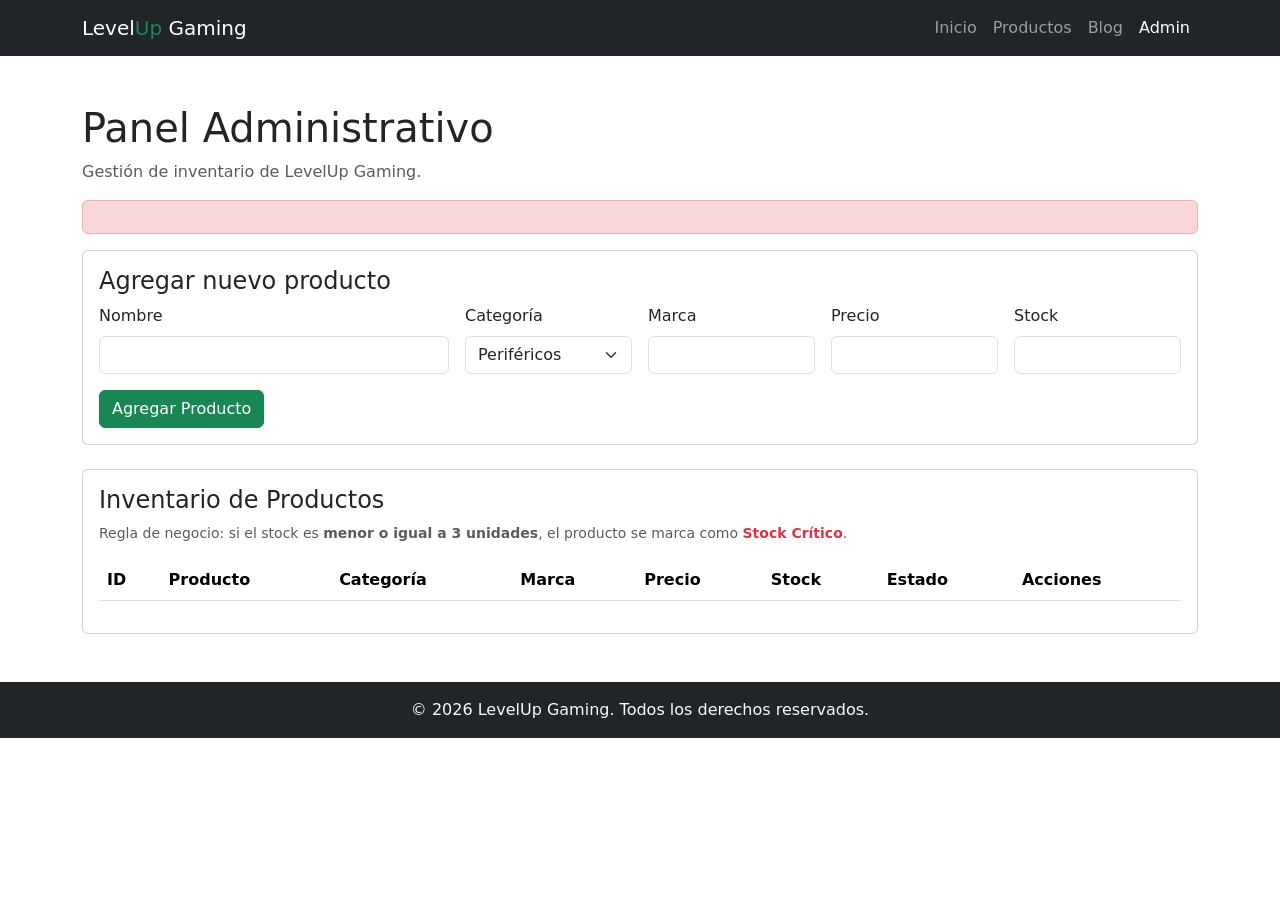
==== admin.html @ 39772a62 "creacion htmls y admin.html" ====
<!DOCTYPE html>
<html>
    <head>
        <meta charset="UTF-8">
        <meta name="viewport" content="width=device-width, initial-scale=1">

        <title>LevelUp Gaming - Panel Administrativo</title>
        <link href="https://cdn.jsdelivr.net/npm/bootstrap@5.3.8/dist/css/bootstrap.min.css" rel="stylesheet" integrity="sha384-sRIl4kxILFvY47J16cr9ZwB07vP4J8+LH7qKQnuqkuIAvNWLzeN8tE5YBujZqJLB" crossorigin="anonymous">
    </head>

    <body>
        <nav class="navbar navbar-expand-lg navbar-dark bg-dark">
            <div class="container">
                <a class="navbar-brand" href="index.html">Level<span class="text-success">Up</span> Gaming</a>
                <button class="navbar-toggler" type="button" data-bs-toggle="collapse" data-bs-target="#menuPrincipal">
                    <span class="navbar-toggler-icon"></span>
                </button>
                <div class="collapse navbar-collapse" id="menuPrincipal">
                    <ul class="navbar-nav ms-auto">
                        <li class="nav-item"><a class="nav-link" href="index.html">Inicio</a></li>
                        <li class="nav-item"><a class="nav-link" href="productos.html">Productos</a></li>
                        <li class="nav-item"><a class="nav-link" href="blog.html">Blog</a></li>
                        <li class="nav-item"><a class="nav-link active" href="admin.html">Admin</a></li>
                    </ul>
                </div>
            </div>
        </nav>

        <div class="container mt-5 mb-5">
            <h1>Panel Administrativo</h1>
            <p class="text-muted">Gestión de inventario de LevelUp Gaming.</p>

            <div class="alert alert-danger" id="alertaStockCritico"></div>

            <div class="card mb-4">
                <div class="card-body">
                    <h4>Agregar nuevo producto</h4>
                    <form id="formProducto" onsubmit="agregarProducto(event)">
                        <div class="row g-3">
                            <div class="col-md-4">
                                <label class="form-label">Nombre</label>
                                <input type="text" id="nombreProducto" class="form-control" required>
                            </div>
                            <div class="col-md-2">
                                <label class="form-label">Categoría</label>
                                <select id="categoriaProducto" class="form-select" required>
                                    <option value="Periféricos">Periféricos</option>
                                    <option value="Hardware PC">Hardware PC</option>
                                    <option value="Sillas Gamer">Sillas Gamer</option>
                                    <option value="Accesorios">Accesorios</option>
                                </select>
                            </div>
                            <div class="col-md-2">
                                <label class="form-label">Marca</label>
                                <input type="text" id="marcaProducto" class="form-control" required>
                            </div>
                            <div class="col-md-2">
                                <label class="form-label">Precio</label>
                                <input type="number" id="precioProducto" class="form-control" min="0" required>
                            </div>
                            <div class="col-md-2">
                                <label class="form-label">Stock</label>
                                <input type="number" id="stockProducto" class="form-control" min="0" required>
                            </div>
                        </div>
                        <button type="submit" class="btn btn-success mt-3">Agregar Producto</button>
                    </form>
                </div>
            </div>

            <div class="card">
                <div class="card-body">
                    <h4>Inventario de Productos</h4>
                    <p class="small text-muted">Regla de negocio: si el stock es <strong>menor o igual a 3 unidades</strong>, el producto se marca como <span class="text-danger fw-bold">Stock Crítico</span>.</p>

                    <table class="table table-hover align-middle">
                        <thead>
                            <tr>
                                <th>ID</th>
                                <th>Producto</th>
                                <th>Categoría</th>
                                <th>Marca</th>
                                <th>Precio</th>
                                <th>Stock</th>
                                <th>Estado</th>
                                <th>Acciones</th>
                            </tr>
                        </thead>
                        <tbody id="tablaInventario">
                            <!-- Filas generadas por JavaScript -->
                        </tbody>
                    </table>
                </div>
            </div>
        </div>

        <footer class="bg-dark text-light text-center py-3">
            <div class="container">
                <p class="mb-0">&copy; 2026 LevelUp Gaming. Todos los derechos reservados.</p>
            </div>
        </footer>

        <script src="https://cdn.jsdelivr.net/npm/bootstrap@5.3.8/dist/js/bootstrap.bundle.min.js"></script>
        <script src="js/data.js"></script>
        <script src="js/admin.js"></script>
    </body>
</html>
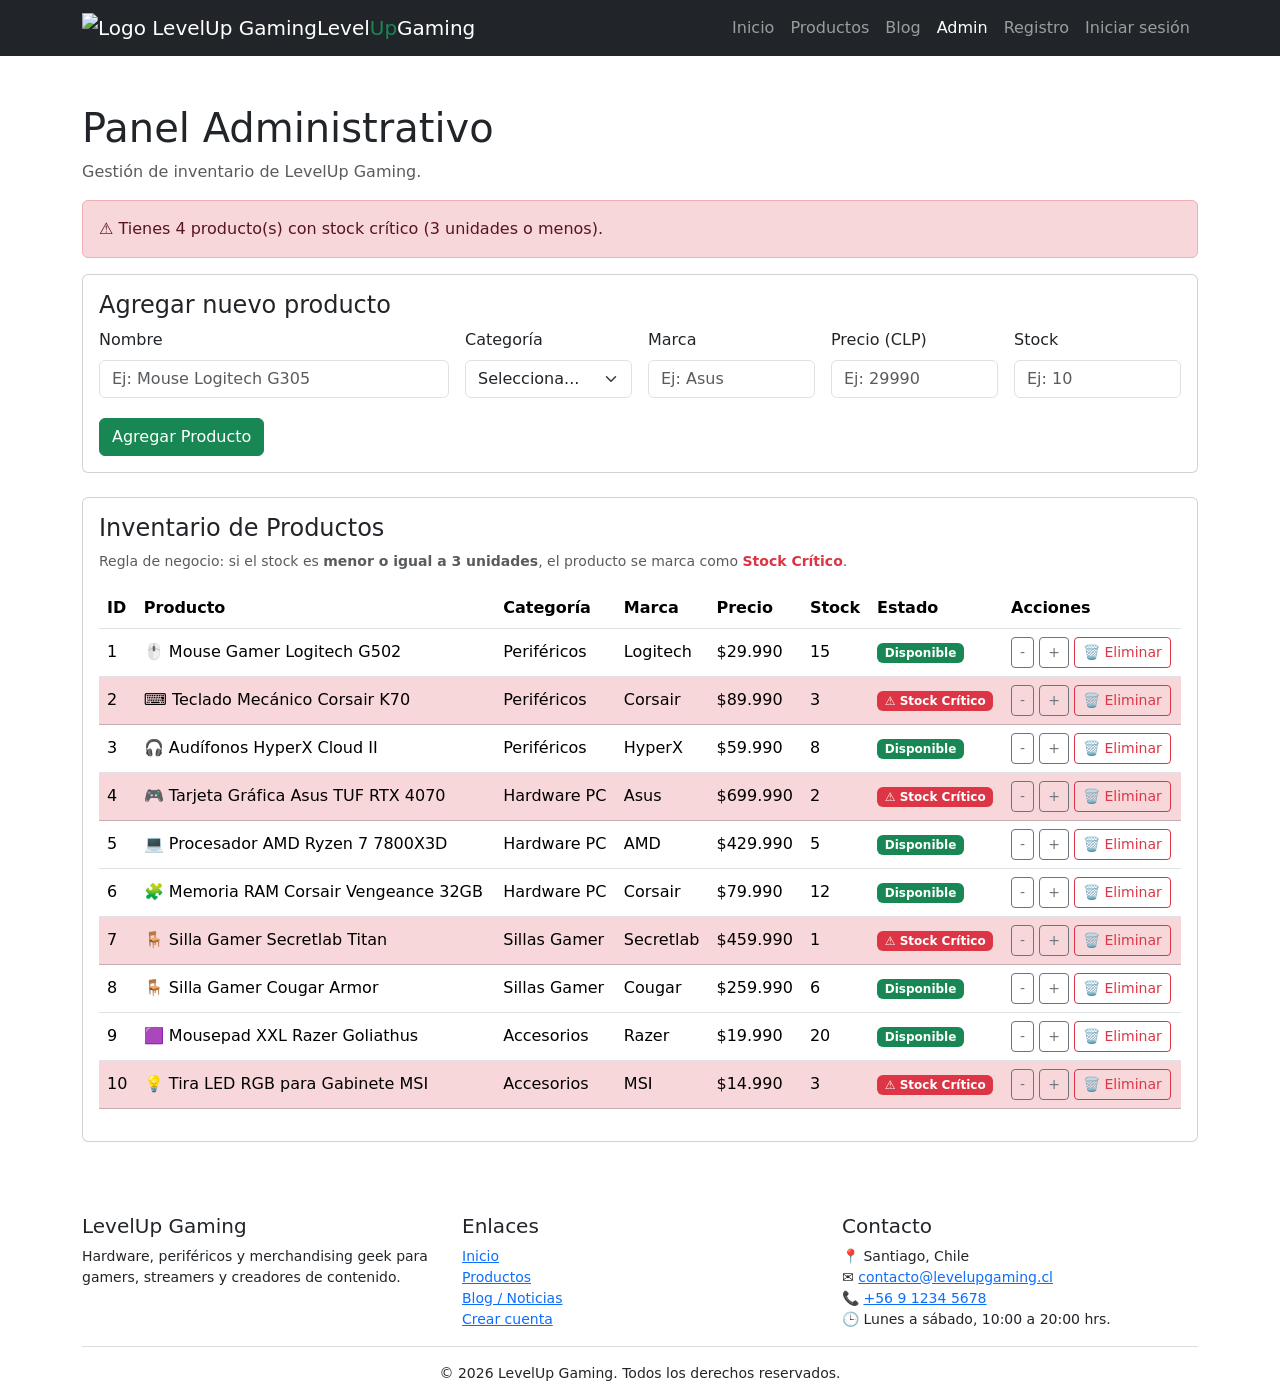
==== commit 51be13a5: "actualizacion admin, blog, index y productos html actualizacion admin, blog, index y productos html" ====
--- a/admin.html
+++ b/admin.html
@@ -1,18 +1,23 @@
 <!DOCTYPE html>
-<html>
+<html lang="es">
     <head>
         <meta charset="UTF-8">
         <meta name="viewport" content="width=device-width, initial-scale=1">
 
         <title>LevelUp Gaming - Panel Administrativo</title>
         <link href="https://cdn.jsdelivr.net/npm/bootstrap@5.3.8/dist/css/bootstrap.min.css" rel="stylesheet" integrity="sha384-sRIl4kxILFvY47J16cr9ZwB07vP4J8+LH7qKQnuqkuIAvNWLzeN8tE5YBujZqJLB" crossorigin="anonymous">
+        <link rel="preconnect" href="https://fonts.googleapis.com">
+        <link href="https://fonts.googleapis.com/css2?family=Orbitron:wght@600;700&family=Roboto:wght@400;500;700&display=swap" rel="stylesheet">
+        <link rel="icon" href="img/logo.svg" type="image/svg+xml">
+        <link rel="stylesheet" href="css/estilos.css">
     </head>
 
     <body>
-        <nav class="navbar navbar-expand-lg navbar-dark bg-dark">
+        <header class="lu-header">
+        <nav class="navbar navbar-expand-lg navbar-dark bg-dark" aria-label="Menú principal">
             <div class="container">
-                <a class="navbar-brand" href="index.html">Level<span class="text-success">Up</span> Gaming</a>
-                <button class="navbar-toggler" type="button" data-bs-toggle="collapse" data-bs-target="#menuPrincipal">
+                <a class="navbar-brand d-flex align-items-center" href="index.html"><img src="img/logo.svg" alt="Logo LevelUp Gaming">Level<span class="text-success">Up</span> Gaming</a>
+                <button class="navbar-toggler" type="button" data-bs-toggle="collapse" data-bs-target="#menuPrincipal" aria-controls="menuPrincipal" aria-expanded="false" aria-label="Abrir menú">
                     <span class="navbar-toggler-icon"></span>
                 </button>
                 <div class="collapse navbar-collapse" id="menuPrincipal">
@@ -21,49 +26,73 @@
                         <li class="nav-item"><a class="nav-link" href="productos.html">Productos</a></li>
                         <li class="nav-item"><a class="nav-link" href="blog.html">Blog</a></li>
                         <li class="nav-item"><a class="nav-link active" href="admin.html">Admin</a></li>
+                        <li class="nav-item"><a class="nav-link" href="registro.html">Registro</a></li>
+                        <li class="nav-item"><a class="nav-link" href="login.html">Iniciar sesión</a></li>
                     </ul>
                 </div>
             </div>
         </nav>
+        </header>
+
+        <main>
 
         <div class="container mt-5 mb-5">
             <h1>Panel Administrativo</h1>
             <p class="text-muted">Gestión de inventario de LevelUp Gaming.</p>
 
-            <div class="alert alert-danger" id="alertaStockCritico"></div>
+            <div class="alert alert-danger" id="alertaStockCritico" role="alert"></div>
 
             <div class="card mb-4">
                 <div class="card-body">
                     <h4>Agregar nuevo producto</h4>
-                    <form id="formProducto" onsubmit="agregarProducto(event)">
+                    <form id="formProducto" novalidate>
                         <div class="row g-3">
                             <div class="col-md-4">
-                                <label class="form-label">Nombre</label>
-                                <input type="text" id="nombreProducto" class="form-control" required>
+                                <label for="nombreProducto" class="form-label">Nombre</label>
+                                <input type="text" id="nombreProducto" data-error="errorNombre" class="form-control" placeholder="Ej: Mouse Logitech G305" maxlength="60" autocomplete="off" required>
+                                <div class="invalid-feedback" id="errorNombre"></div>
                             </div>
                             <div class="col-md-2">
-                                <label class="form-label">Categoría</label>
-                                <select id="categoriaProducto" class="form-select" required>
+                                <label for="categoriaProducto" class="form-label">Categoría</label>
+                                <select id="categoriaProducto" data-error="errorCategoria" class="form-select" required>
+                                    <option value="">Selecciona...</option>
                                     <option value="Periféricos">Periféricos</option>
                                     <option value="Hardware PC">Hardware PC</option>
                                     <option value="Sillas Gamer">Sillas Gamer</option>
                                     <option value="Accesorios">Accesorios</option>
                                 </select>
+                                <div class="invalid-feedback" id="errorCategoria"></div>
                             </div>
                             <div class="col-md-2">
-                                <label class="form-label">Marca</label>
-                                <input type="text" id="marcaProducto" class="form-control" required>
+                                <label for="marcaProducto" class="form-label">Marca</label>
+                                <input type="text" id="marcaProducto" data-error="errorMarca" class="form-control" list="listaMarcas" placeholder="Ej: Asus" autocomplete="off" required>
+                                <datalist id="listaMarcas">
+                                    <option value="Logitech">
+                                    <option value="Asus">
+                                    <option value="Corsair">
+                                    <option value="Razer">
+                                    <option value="HyperX">
+                                    <option value="MSI">
+                                    <option value="AMD">
+                                    <option value="Secretlab">
+                                    <option value="Cougar">
+                                </datalist>
+                                <div class="invalid-feedback" id="errorMarca"></div>
                             </div>
                             <div class="col-md-2">
-                                <label class="form-label">Precio</label>
-                                <input type="number" id="precioProducto" class="form-control" min="0" required>
+                                <label for="precioProducto" class="form-label">Precio (CLP)</label>
+                                <input type="number" id="precioProducto" data-error="errorPrecio" class="form-control" placeholder="Ej: 29990" min="1" step="1" required>
+                                <div class="invalid-feedback" id="errorPrecio"></div>
                             </div>
                             <div class="col-md-2">
-                                <label class="form-label">Stock</label>
-                                <input type="number" id="stockProducto" class="form-control" min="0" required>
+                                <label for="stockProducto" class="form-label">Stock</label>
+                                <input type="number" id="stockProducto" data-error="errorStock" class="form-control" placeholder="Ej: 10" min="0" step="1" required>
+                                <div class="invalid-feedback" id="errorStock"></div>
+                                <div class="form-text" id="avisoStock"></div>
                             </div>
                         </div>
                         <button type="submit" class="btn btn-success mt-3">Agregar Producto</button>
+                        <div class="alert alert-success mt-3 d-none" id="mensajeExito" role="status"></div>
                     </form>
                 </div>
             </div>
@@ -73,6 +102,7 @@
                     <h4>Inventario de Productos</h4>
                     <p class="small text-muted">Regla de negocio: si el stock es <strong>menor o igual a 3 unidades</strong>, el producto se marca como <span class="text-danger fw-bold">Stock Crítico</span>.</p>
 
+                    <div class="table-responsive">
                     <table class="table table-hover align-middle">
                         <thead>
                             <tr>
@@ -90,18 +120,44 @@
                             <!-- Filas generadas por JavaScript -->
                         </tbody>
                     </table>
+                    </div>
                 </div>
             </div>
         </div>
+        </main>
 
-        <footer class="bg-dark text-light text-center py-3">
+        <footer class="lu-footer pt-4 pb-3 mt-auto">
             <div class="container">
-                <p class="mb-0">&copy; 2026 LevelUp Gaming. Todos los derechos reservados.</p>
+                <div class="row g-4">
+                    <div class="col-md-4">
+                        <h5>Level<span class="lu-acento">Up</span> Gaming</h5>
+                        <p class="small mb-0">Hardware, periféricos y merchandising geek para gamers, streamers y creadores de contenido.</p>
+                    </div>
+                    <nav class="col-md-4" aria-label="Enlaces del pie de página">
+                        <h5>Enlaces</h5>
+                        <ul class="list-unstyled small mb-0">
+                            <li><a href="index.html">Inicio</a></li>
+                            <li><a href="productos.html">Productos</a></li>
+                            <li><a href="blog.html">Blog / Noticias</a></li>
+                            <li><a href="registro.html">Crear cuenta</a></li>
+                        </ul>
+                    </nav>
+                    <address class="col-md-4 small mb-0">
+                        <h5>Contacto</h5>
+                        📍 Santiago, Chile<br>
+                        ✉️ <a href="mailto:contacto@levelupgaming.cl">contacto@levelupgaming.cl</a><br>
+                        📞 <a href="tel:+56912345678">+56 9 1234 5678</a><br>
+                        🕒 Lunes a sábado, 10:00 a 20:00 hrs.
+                    </address>
+                </div>
+                <hr class="border-secondary">
+                <p class="text-center small mb-0">&copy; 2026 LevelUp Gaming. Todos los derechos reservados.</p>
             </div>
         </footer>
 
         <script src="https://cdn.jsdelivr.net/npm/bootstrap@5.3.8/dist/js/bootstrap.bundle.min.js"></script>
         <script src="js/data.js"></script>
+        <script src="js/validaciones.js"></script>
         <script src="js/admin.js"></script>
     </body>
 </html>
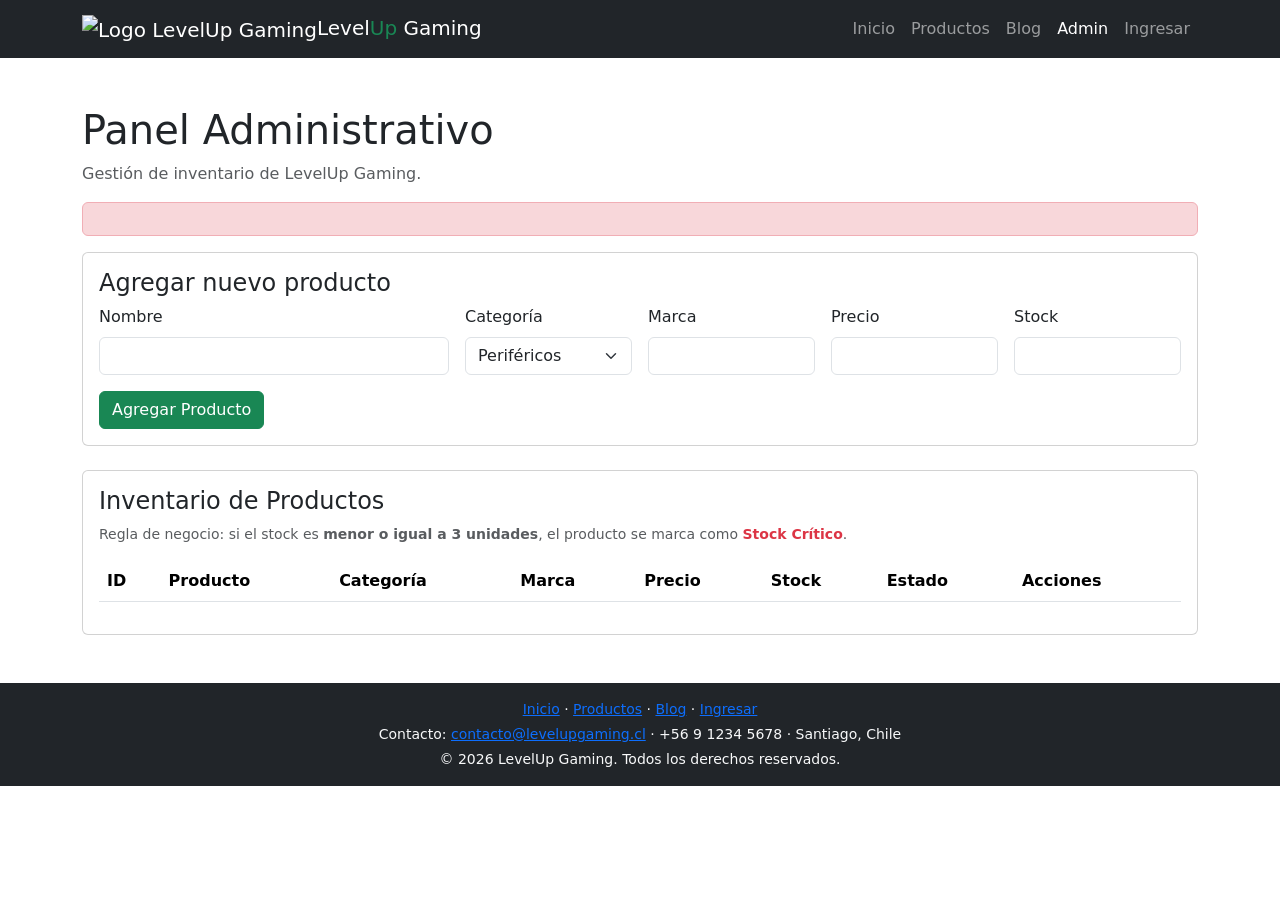
==== commit 0c68f861: "actualizacion de htmls actualizacion de htmls" ====
--- a/admin.html
+++ b/admin.html
@@ -6,93 +6,68 @@
 
         <title>LevelUp Gaming - Panel Administrativo</title>
         <link href="https://cdn.jsdelivr.net/npm/bootstrap@5.3.8/dist/css/bootstrap.min.css" rel="stylesheet" integrity="sha384-sRIl4kxILFvY47J16cr9ZwB07vP4J8+LH7qKQnuqkuIAvNWLzeN8tE5YBujZqJLB" crossorigin="anonymous">
-        <link rel="preconnect" href="https://fonts.googleapis.com">
-        <link href="https://fonts.googleapis.com/css2?family=Orbitron:wght@600;700&family=Roboto:wght@400;500;700&display=swap" rel="stylesheet">
-        <link rel="icon" href="img/logo.svg" type="image/svg+xml">
-        <link rel="stylesheet" href="css/estilos.css">
+        <link rel="stylesheet" href="css/style.css">
     </head>
 
     <body>
-        <header class="lu-header">
-        <nav class="navbar navbar-expand-lg navbar-dark bg-dark" aria-label="Menú principal">
-            <div class="container">
-                <a class="navbar-brand d-flex align-items-center" href="index.html"><img src="img/logo.svg" alt="Logo LevelUp Gaming">Level<span class="text-success">Up</span> Gaming</a>
-                <button class="navbar-toggler" type="button" data-bs-toggle="collapse" data-bs-target="#menuPrincipal" aria-controls="menuPrincipal" aria-expanded="false" aria-label="Abrir menú">
-                    <span class="navbar-toggler-icon"></span>
-                </button>
-                <div class="collapse navbar-collapse" id="menuPrincipal">
-                    <ul class="navbar-nav ms-auto">
-                        <li class="nav-item"><a class="nav-link" href="index.html">Inicio</a></li>
-                        <li class="nav-item"><a class="nav-link" href="productos.html">Productos</a></li>
-                        <li class="nav-item"><a class="nav-link" href="blog.html">Blog</a></li>
-                        <li class="nav-item"><a class="nav-link active" href="admin.html">Admin</a></li>
-                        <li class="nav-item"><a class="nav-link" href="registro.html">Registro</a></li>
-                        <li class="nav-item"><a class="nav-link" href="login.html">Iniciar sesión</a></li>
-                    </ul>
+        <header>
+            <nav class="navbar navbar-expand-lg navbar-dark bg-dark">
+                <div class="container">
+                    <a class="navbar-brand" href="index.html"><img src="logo.svg" alt="Logo LevelUp Gaming" class="logo">Level<span class="text-success">Up</span> Gaming</a>
+                    <button class="navbar-toggler" type="button" data-bs-toggle="collapse" data-bs-target="#menuPrincipal">
+                        <span class="navbar-toggler-icon"></span>
+                    </button>
+                    <div class="collapse navbar-collapse" id="menuPrincipal">
+                        <ul class="navbar-nav ms-auto">
+                            <li class="nav-item"><a class="nav-link" href="index.html">Inicio</a></li>
+                            <li class="nav-item"><a class="nav-link" href="productos.html">Productos</a></li>
+                            <li class="nav-item"><a class="nav-link" href="blog.html">Blog</a></li>
+                            <li class="nav-item"><a class="nav-link active" href="admin.html">Admin</a></li>
+                            <li class="nav-item"><a class="nav-link" href="login.html">Ingresar</a></li>
+                        </ul>
+                    </div>
                 </div>
-            </div>
-        </nav>
+            </nav>
         </header>
 
-        <main>
-
-        <div class="container mt-5 mb-5">
+        <main class="container mt-5 mb-5">
             <h1>Panel Administrativo</h1>
             <p class="text-muted">Gestión de inventario de LevelUp Gaming.</p>
 
-            <div class="alert alert-danger" id="alertaStockCritico" role="alert"></div>
+            <div class="alert alert-danger" id="alertaStockCritico"></div>
 
             <div class="card mb-4">
                 <div class="card-body">
                     <h4>Agregar nuevo producto</h4>
-                    <form id="formProducto" novalidate>
+                    <form id="formProducto" onsubmit="agregarProducto(event)">
                         <div class="row g-3">
                             <div class="col-md-4">
-                                <label for="nombreProducto" class="form-label">Nombre</label>
-                                <input type="text" id="nombreProducto" data-error="errorNombre" class="form-control" placeholder="Ej: Mouse Logitech G305" maxlength="60" autocomplete="off" required>
-                                <div class="invalid-feedback" id="errorNombre"></div>
+                                <label class="form-label">Nombre</label>
+                                <input type="text" id="nombreProducto" class="form-control" required>
                             </div>
                             <div class="col-md-2">
-                                <label for="categoriaProducto" class="form-label">Categoría</label>
-                                <select id="categoriaProducto" data-error="errorCategoria" class="form-select" required>
-                                    <option value="">Selecciona...</option>
+                                <label class="form-label">Categoría</label>
+                                <select id="categoriaProducto" class="form-select" required>
                                     <option value="Periféricos">Periféricos</option>
                                     <option value="Hardware PC">Hardware PC</option>
                                     <option value="Sillas Gamer">Sillas Gamer</option>
                                     <option value="Accesorios">Accesorios</option>
                                 </select>
-                                <div class="invalid-feedback" id="errorCategoria"></div>
                             </div>
                             <div class="col-md-2">
-                                <label for="marcaProducto" class="form-label">Marca</label>
-                                <input type="text" id="marcaProducto" data-error="errorMarca" class="form-control" list="listaMarcas" placeholder="Ej: Asus" autocomplete="off" required>
-                                <datalist id="listaMarcas">
-                                    <option value="Logitech">
-                                    <option value="Asus">
-                                    <option value="Corsair">
-                                    <option value="Razer">
-                                    <option value="HyperX">
-                                    <option value="MSI">
-                                    <option value="AMD">
-                                    <option value="Secretlab">
-                                    <option value="Cougar">
-                                </datalist>
-                                <div class="invalid-feedback" id="errorMarca"></div>
+                                <label class="form-label">Marca</label>
+                                <input type="text" id="marcaProducto" class="form-control" required>
                             </div>
                             <div class="col-md-2">
-                                <label for="precioProducto" class="form-label">Precio (CLP)</label>
-                                <input type="number" id="precioProducto" data-error="errorPrecio" class="form-control" placeholder="Ej: 29990" min="1" step="1" required>
-                                <div class="invalid-feedback" id="errorPrecio"></div>
+                                <label class="form-label">Precio</label>
+                                <input type="number" id="precioProducto" class="form-control" min="0" required>
                             </div>
                             <div class="col-md-2">
-                                <label for="stockProducto" class="form-label">Stock</label>
-                                <input type="number" id="stockProducto" data-error="errorStock" class="form-control" placeholder="Ej: 10" min="0" step="1" required>
-                                <div class="invalid-feedback" id="errorStock"></div>
-                                <div class="form-text" id="avisoStock"></div>
+                                <label class="form-label">Stock</label>
+                                <input type="number" id="stockProducto" class="form-control" min="0" required>
                             </div>
                         </div>
                         <button type="submit" class="btn btn-success mt-3">Agregar Producto</button>
-                        <div class="alert alert-success mt-3 d-none" id="mensajeExito" role="status"></div>
                     </form>
                 </div>
             </div>
@@ -102,7 +77,6 @@
                     <h4>Inventario de Productos</h4>
                     <p class="small text-muted">Regla de negocio: si el stock es <strong>menor o igual a 3 unidades</strong>, el producto se marca como <span class="text-danger fw-bold">Stock Crítico</span>.</p>
 
-                    <div class="table-responsive">
                     <table class="table table-hover align-middle">
                         <thead>
                             <tr>
@@ -120,44 +94,23 @@
                             <!-- Filas generadas por JavaScript -->
                         </tbody>
                     </table>
-                    </div>
                 </div>
             </div>
-        </div>
         </main>
 
-        <footer class="lu-footer pt-4 pb-3 mt-auto">
+        <footer class="bg-dark text-light text-center py-3">
             <div class="container">
-                <div class="row g-4">
-                    <div class="col-md-4">
-                        <h5>Level<span class="lu-acento">Up</span> Gaming</h5>
-                        <p class="small mb-0">Hardware, periféricos y merchandising geek para gamers, streamers y creadores de contenido.</p>
-                    </div>
-                    <nav class="col-md-4" aria-label="Enlaces del pie de página">
-                        <h5>Enlaces</h5>
-                        <ul class="list-unstyled small mb-0">
-                            <li><a href="index.html">Inicio</a></li>
-                            <li><a href="productos.html">Productos</a></li>
-                            <li><a href="blog.html">Blog / Noticias</a></li>
-                            <li><a href="registro.html">Crear cuenta</a></li>
-                        </ul>
-                    </nav>
-                    <address class="col-md-4 small mb-0">
-                        <h5>Contacto</h5>
-                        📍 Santiago, Chile<br>
-                        ✉️ <a href="mailto:contacto@levelupgaming.cl">contacto@levelupgaming.cl</a><br>
-                        📞 <a href="tel:+56912345678">+56 9 1234 5678</a><br>
-                        🕒 Lunes a sábado, 10:00 a 20:00 hrs.
-                    </address>
-                </div>
-                <hr class="border-secondary">
-                <p class="text-center small mb-0">&copy; 2026 LevelUp Gaming. Todos los derechos reservados.</p>
+                <p class="mb-1 small">
+                    <a href="index.html">Inicio</a> · <a href="productos.html">Productos</a> · <a href="blog.html">Blog</a> · <a href="login.html">Ingresar</a>
+                </p>
+                <address class="mb-1 small">Contacto: <a href="mailto:contacto@levelupgaming.cl">contacto@levelupgaming.cl</a> · +56 9 1234 5678 · Santiago, Chile</address>
+                <p class="mb-0 small">&copy; 2026 LevelUp Gaming. Todos los derechos reservados.</p>
             </div>
         </footer>
 
         <script src="https://cdn.jsdelivr.net/npm/bootstrap@5.3.8/dist/js/bootstrap.bundle.min.js"></script>
         <script src="js/data.js"></script>
-        <script src="js/validaciones.js"></script>
         <script src="js/admin.js"></script>
     </body>
 </html>
+
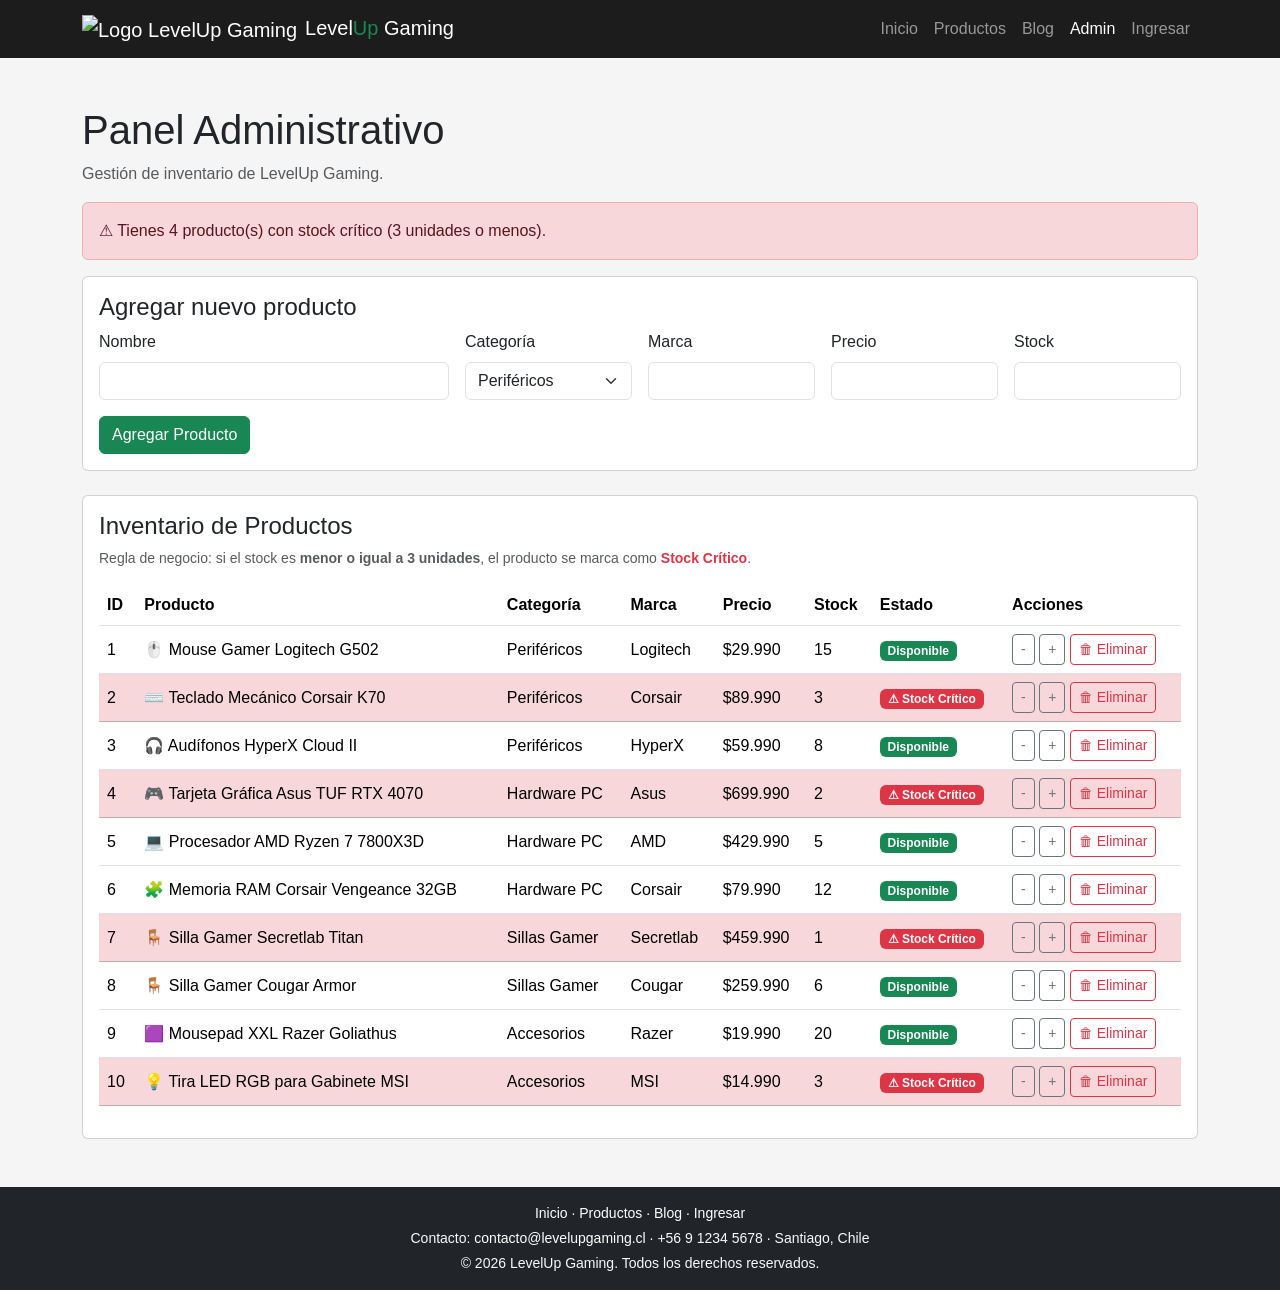
==== commit cbcb565b: "actualizacion commits general actualizacion commits general" ====
--- a/admin.html
+++ b/admin.html
@@ -113,4 +113,3 @@
         <script src="js/admin.js"></script>
     </body>
 </html>
-
--- a/css/style.css
+++ b/css/style.css
@@ -0,0 +1,45 @@
+
+:root {
+    --oscuro: #1c1c1c;
+    --verde: #28a745;
+}
+
+
+body {
+    font-family: Arial, sans-serif;
+    background-color: #f5f5f5;
+}
+
+
+header .navbar,
+footer {
+    background-color: var(--oscuro) !important;
+}
+
+.logo {
+    width: 30px;
+    margin-right: 8px;
+}
+
+
+footer a {
+    color: white;
+    text-decoration: none;
+}
+
+footer a:hover {
+    color: var(--verde);
+}
+
+
+.formulario {
+    max-width: 450px;
+    margin: 0 auto;
+}
+
+
+.error {
+    color: red;
+    font-size: 14px;
+    margin: 0;
+}
